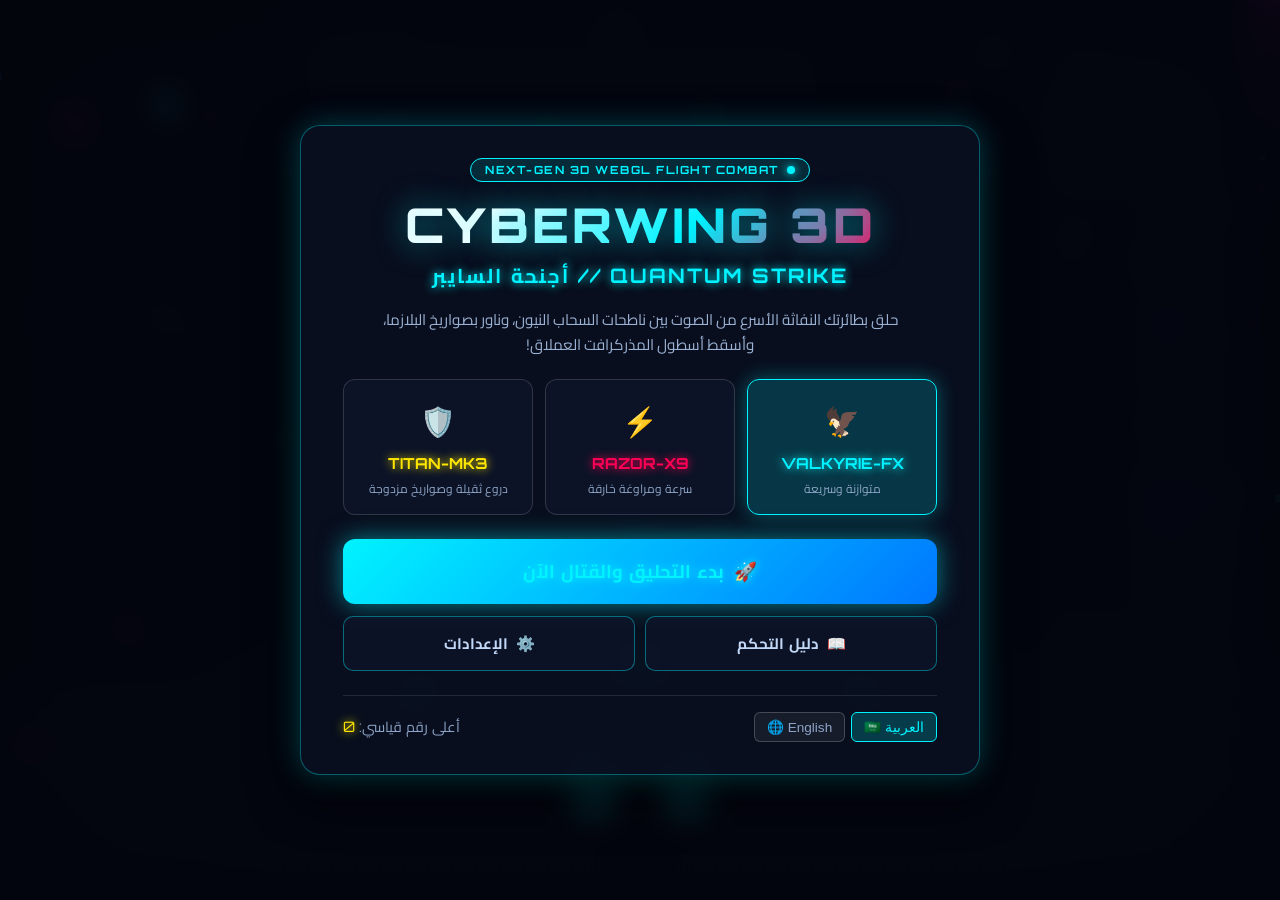
==== game2/index.html @ be1e7dda "Add Game 2: Cyberwing 3D Quantum Strike supersonic 3D flight game" ====
<!DOCTYPE html>
<html lang="ar" dir="rtl">
<head>
    <meta charset="UTF-8">
    <meta name="viewport" content="width=device-width, initial-scale=1.0, maximum-scale=1.0, user-scalable=no">
    <title>CYBERWING 3D: QUANTUM STRIKE | أجنحة السايبر 3D</title>
    <meta name="description" content="لعبة طيران وقتال ثلاثية الأبعاد 3D فائقة السرعة والإثارة بتقنية WebGL تعمل مباشرة في المتصفح.">
    <link rel="preconnect" href="https://fonts.googleapis.com">
    <link rel="preconnect" href="https://fonts.gstatic.com" crossorigin>
    <link href="https://fonts.googleapis.com/css2?family=Cairo:wght@400;600;700;900&family=Orbitron:wght@500;700;900&display=swap" rel="stylesheet">
    <link rel="stylesheet" href="style.css">
</head>
<body>
    <div id="game-container">
        <!-- 3D WebGL Canvas rendered by Three.js -->
        <canvas id="webglCanvas"></canvas>

        <!-- Speed Warp Lines Canvas Overlay -->
        <canvas id="speedLinesCanvas"></canvas>

        <!-- CRT & Sci-Fi Cockpit Scanlines Overlay -->
        <div class="cockpit-overlay"></div>
        <div class="vignette-overlay"></div>

        <!-- 3D In-Flight HUD Layer -->
        <div id="hud" class="hud-layer hidden">
            <!-- Top HUD Bar: Score, Multiplier, Speed, Boss Alert -->
            <div class="hud-top">
                <div class="hud-stat-box score-box">
                    <span class="label" data-i18n="score">النقاط</span>
                    <span id="hud-score" class="value glow-cyan">0</span>
                    <span id="hud-multiplier" class="combo-pill">x1.0</span>
                </div>

                <div class="hud-center-flight-status">
                    <div class="speed-gauge-wrap">
                        <span class="speed-label" data-i18n="speed_mach">السرعة (MACH)</span>
                        <span id="hud-speed-val" class="speed-num glow-yellow">1.2</span>
                        <div class="speed-meter-track">
                            <div id="hud-speed-bar" class="speed-meter-fill"></div>
                        </div>
                    </div>
                </div>

                <div class="hud-top-right-group">
                    <div class="hud-stat-box distance-box">
                        <span class="label" data-i18n="distance">المسافة</span>
                        <span id="hud-distance" class="value glow-magenta">0 KM</span>
                    </div>
                    <div class="hud-action-btns">
                        <button id="btn-camera-toggle" class="hud-btn" title="Toggle Camera View (V)" aria-label="Camera">🎥</button>
                        <button id="btn-fullscreen" class="hud-btn" title="Fullscreen" aria-label="Fullscreen">⛶</button>
                        <button id="btn-pause" class="hud-btn" title="Pause" aria-label="Pause">⏸️</button>
                    </div>
                </div>
            </div>

            <!-- Central 3D Flight Reticle & Pitch Ladder -->
            <div class="central-reticle-wrap">
                <div id="flight-crosshair" class="flight-crosshair">
                    <div class="crosshair-center-dot"></div>
                    <div class="crosshair-circle"></div>
                    <div class="crosshair-bracket left"></div>
                    <div class="crosshair-bracket right"></div>
                </div>
                <div id="lockon-indicator" class="lockon-box hidden">
                    <div class="lockon-ring"></div>
                    <span class="lockon-text">LOCK // تم القفل</span>
                </div>
            </div>

            <!-- Bottom Flight Gauges: Hull Integrity & Quantum Boost Energy -->
            <div class="hud-bottom-bar">
                <!-- Hull HP -->
                <div class="hud-gauge-group">
                    <div class="gauge-header">
                        <span class="gauge-title glow-red" data-i18n="hull_integrity">درع الهيكل</span>
                        <span id="hud-hp-val" class="gauge-val">100%</span>
                    </div>
                    <div class="gauge-track hp-track">
                        <div id="hud-hp-bar" class="gauge-fill hp-fill"></div>
                    </div>
                </div>

                <!-- Weapon Arsenal Status -->
                <div class="weapon-status-group">
                    <div class="weapon-indicator active" id="indicator-laser">
                        <span class="w-icon">⚡</span>
                        <span class="w-name" data-i18n="twin_lasers">مدافع الليزر [L-CLICK]</span>
                    </div>
                    <div class="weapon-indicator" id="indicator-missiles">
                        <span class="w-icon">🚀</span>
                        <span class="w-name" data-i18n="missiles_label">صواريخ البلازما [R-CLICK / K]</span>
                        <span id="hud-missile-count" class="missile-pills">●●●●</span>
                    </div>
                </div>

                <!-- Quantum Boost Meter -->
                <div class="hud-gauge-group">
                    <div class="gauge-header">
                        <span class="gauge-title glow-cyan" data-i18n="boost_drive">شاحن الكوانتم</span>
                        <span id="hud-boost-val" class="gauge-val">100%</span>
                    </div>
                    <div class="gauge-track boost-track">
                        <div id="hud-boost-bar" class="gauge-fill boost-fill"></div>
                    </div>
                    <div class="boost-hint" data-i18n="boost_hint">[SPACE / SHIFT] للسرعة القصوى</div>
                </div>
            </div>

            <!-- Boss Health Bar -->
            <div id="boss-hud-container" class="boss-hud-container hidden">
                <div class="boss-info">
                    <span class="boss-alert-tag">⚠️ DREADNOUGHT CLASS THREAT // خطر وشيك</span>
                    <h3 id="boss-title" class="boss-name glow-red">TITAN VALKYRIE MOTHERSHIP</h3>
                </div>
                <div class="boss-bar-track">
                    <div id="boss-bar-fill" class="boss-bar-fill"></div>
                </div>
            </div>
        </div>

        <!-- Touch Controls for Mobile / Tablets -->
        <div id="touch-controls" class="touch-controls hidden">
            <!-- Left Flight Stick -->
            <div id="touch-flight-stick" class="touch-joystick-base">
                <div id="touch-flight-thumb" class="touch-joystick-thumb"></div>
                <span class="stick-label" data-i18n="flight_stick">توجيه الطائرة</span>
            </div>

            <!-- Right Combat Buttons -->
            <div class="touch-combat-panel">
                <button id="touch-btn-boost" class="touch-circle-btn btn-boost">
                    <span class="btn-icon">🔥</span>
                    <span class="btn-lbl" data-i18n="btn_boost">توربو</span>
                </button>
                <button id="touch-btn-missile" class="touch-circle-btn btn-missile">
                    <span class="btn-icon">🚀</span>
                    <span class="btn-lbl" data-i18n="btn_missile">صاروخ</span>
                </button>
                <button id="touch-btn-fire" class="touch-circle-btn btn-fire">
                    <span class="btn-icon">⚡</span>
                    <span class="btn-lbl" data-i18n="btn_fire">إطلاق</span>
                </button>
            </div>
        </div>

        <!-- SCREENS / MODALS -->

        <!-- 1. Start Screen -->
        <div id="menu-start" class="screen-overlay active">
            <div class="menu-glass-panel">
                <div class="cyber-badge">
                    <span class="pulse-ring"></span>
                    <span>NEXT-GEN 3D WEBGL FLIGHT COMBAT</span>
                </div>
                <h1 class="game-logo" data-text="CYBERWING 3D">CYBERWING 3D</h1>
                <h2 class="sub-title glow-cyan">QUANTUM STRIKE // أجنحة السايبر</h2>
                <p class="tagline" data-i18n="menu_tagline">حلق بطائرتك النفاثة الأسرع من الصوت بين ناطحات السحاب النيون، وناور بصواريخ البلازما، وأسقط أسطول المذركرافت العملاق!</p>

                <!-- Jet Selection Tabs -->
                <div class="jet-selection-row">
                    <div class="jet-card active" data-jet="valkyrie">
                        <div class="jet-avatar">🦅</div>
                        <h4 class="glow-cyan">VALKYRIE-FX</h4>
                        <span class="jet-role" data-i18n="role_balanced">متوازنة وسريعة</span>
                    </div>
                    <div class="jet-card" data-jet="intercept">
                        <div class="jet-avatar">⚡</div>
                        <h4 class="glow-magenta">RAZOR-X9</h4>
                        <span class="jet-role" data-i18n="role_speed">سرعة ومراوغة خارقة</span>
                    </div>
                    <div class="jet-card" data-jet="bomber">
                        <div class="jet-avatar">🛡️</div>
                        <h4 class="glow-yellow">TITAN-MK3</h4>
                        <span class="jet-role" data-i18n="role_armor">دروع ثقيلة وصواريخ مزدوجة</span>
                    </div>
                </div>

                <!-- Launch Button -->
                <div class="menu-actions-stack">
                    <button id="btn-start-game" class="btn-cyber-primary glow-cyan">
                        <span class="btn-icon">🚀</span>
                        <span class="btn-text" data-i18n="launch_sortie">بدء التحليق والقتال الآن</span>
                    </button>
                    <div class="menu-sub-row">
                        <button id="btn-open-howtoplay" class="btn-cyber-secondary">
                            <span>📖</span> <span data-i18n="controls_manual">دليل التحكم</span>
                        </button>
                        <button id="btn-open-settings" class="btn-cyber-secondary">
                            <span>⚙️</span> <span data-i18n="settings">الإعدادات</span>
                        </button>
                    </div>
                </div>

                <!-- Language Switcher & High Score -->
                <div class="menu-footer">
                    <div class="lang-switch-box">
                        <button id="btn-lang-ar" class="lang-toggle active">العربية 🇸🇦</button>
                        <button id="btn-lang-en" class="lang-toggle">English 🌐</button>
                    </div>
                    <div class="best-score-tag">
                        <span data-i18n="high_score">أعلى رقم قياسي:</span>
                        <span id="menu-high-score" class="glow-yellow">0</span>
                    </div>
                </div>
            </div>
        </div>

        <!-- 2. Pause Screen -->
        <div id="modal-pause" class="screen-overlay hidden">
            <div class="menu-glass-panel small-panel">
                <h2 class="glow-cyan" data-i18n="mission_paused">المهمة متوقفة مؤقتاً</h2>
                <div class="pause-stats">
                    <div><span data-i18n="score">النقاط:</span> <span id="pause-score" class="glow-yellow">0</span></div>
                    <div><span data-i18n="distance">المسافة المقطوعة:</span> <span id="pause-dist" class="glow-magenta">0 KM</span></div>
                </div>
                <div class="menu-actions-stack">
                    <button id="btn-resume-game" class="btn-cyber-primary glow-cyan">
                        <span data-i18n="resume">متابعة الطيران</span>
                    </button>
                    <button id="btn-pause-quit" class="btn-cyber-secondary">
                        <span data-i18n="quit_to_menu">العودة للقاعدة</span>
                    </button>
                </div>
            </div>
        </div>

        <!-- 3. Game Over / Mission Complete Screen -->
        <div id="modal-gameover" class="screen-overlay hidden">
            <div class="menu-glass-panel gameover-panel">
                <div id="gameover-status-badge" class="danger-pill">MISSION REPORT // تقرير المهمة</div>
                <h2 id="gameover-title" class="glow-red" data-i18n="jet_destroyed">تحطمت المقاتلة النفاثة</h2>
                <p id="gameover-sub" class="gameover-desc">نفذت مناورات جوية بطولية في سماء المدينة السيبرانية</p>

                <div class="run-stats-grid">
                    <div class="stat-card">
                        <span class="icon">🏆</span>
                        <span id="go-score" class="val glow-cyan">0</span>
                        <span class="lbl" data-i18n="final_score">النتيجة النهائية</span>
                    </div>
                    <div class="stat-card">
                        <span class="icon">✈️</span>
                        <span id="go-distance" class="val glow-magenta">0 KM</span>
                        <span class="lbl" data-i18n="distance_flown">المسافة المحققة</span>
                    </div>
                    <div class="stat-card">
                        <span class="icon">💥</span>
                        <span id="go-kills" class="val glow-yellow">0</span>
                        <span class="lbl" data-i18n="targets_destroyed">الأهداف المدمرة</span>
                    </div>
                    <div class="stat-card">
                        <span class="icon">⚡</span>
                        <span id="go-rings" class="val glow-cyan">0</span>
                        <span class="lbl" data-i18n="rings_collected">بوابات السرعة</span>
                    </div>
                </div>

                <div class="menu-actions-stack">
                    <button id="btn-restart-game" class="btn-cyber-primary glow-cyan">
                        <span>🔄</span> <span data-i18n="retry_flight">إعادة التحليق فوراً</span>
                    </button>
                    <button id="btn-gameover-menu" class="btn-cyber-secondary">
                        <span data-i18n="back_to_hangar">المرآب الرئيسي</span>
                    </button>
                </div>
            </div>
        </div>

        <!-- 4. How to Play Modal -->
        <div id="modal-howtoplay" class="screen-overlay hidden">
            <div class="menu-glass-panel guide-panel">
                <h2 class="glow-cyan" data-i18n="flight_manual">دليل المناورات الجوية 3D</h2>
                <div class="guide-grid">
                    <div class="guide-card">
                        <div class="g-icon">🕹️</div>
                        <h4 data-i18n="maneuvering">المناورة والتوجيه</h4>
                        <p data-i18n="maneuver_desc">استخدم <b>WASD</b> أو حركة الماوس للتحليق والميلان الجانبي.<br>اضغط مرتين على <b>A</b> أو <b>D</b> لتنفيذ دوران برميلي <b>(Barrel Roll)</b> يراوغ طلقات العدو!</p>
                    </div>
                    <div class="guide-card">
                        <div class="g-icon">🔥</div>
                        <h4 data-i18n="afterburner_title">التوربو النفاث الكوانتم</h4>
                        <p data-i18n="afterburner_desc">استمر بالضغط على <b>مسطرة المسافات (Space)</b> أو <b>Shift</b> للوصول لسرعة ماخ الخارقة مع تأثير تمدد خطوط السرعة.<br>اعبر من خلال <b>حلقات النيون الطافية</b> لإعادة ملء الشاحن.</p>
                    </div>
                    <div class="guide-card">
                        <div class="g-icon">🎯</div>
                        <h4 data-i18n="combat_systems">أنظمة القتال والرماية</h4>
                        <p data-i18n="combat_desc"><b>زر الماوس الأيسر</b>: إطلاق مدافع الليزر التوأم.<br><b>زر الماوس الأيمن أو مفتاح K</b>: إطلاق صواريخ البلازما الموجهة نحو الأهداف المقفلة.<br><b>مفتاح V</b>: تبديل زاوية الكاميرا (Chase / Cockpit).</p>
                    </div>
                </div>
                <button id="btn-close-howtoplay" class="btn-cyber-primary glow-cyan">
                    <span data-i18n="ready_to_fly">مستعد للإقلاع!</span>
                </button>
            </div>
        </div>

        <!-- 5. Settings Modal -->
        <div id="modal-settings" class="screen-overlay hidden">
            <div class="menu-glass-panel small-panel">
                <h2 class="glow-cyan" data-i18n="settings">الإعدادات</h2>
                <div class="settings-items">
                    <div class="setting-row">
                        <span data-i18n="music_vol">مستوى الموسيقى:</span>
                        <input type="range" id="slider-music" min="0" max="100" value="70">
                    </div>
                    <div class="setting-row">
                        <span data-i18n="sfx_vol">المؤثرات الصوتية:</span>
                        <input type="range" id="slider-sfx" min="0" max="100" value="80">
                    </div>
                    <div class="setting-row">
                        <span data-i18n="invert_y">عكس محور الارتفاع (Invert Y):</span>
                        <label class="switch">
                            <input type="checkbox" id="check-invert-y">
                            <span class="slider round"></span>
                        </label>
                    </div>
                    <div class="setting-row">
                        <span data-i18n="graphics_glow">توهج البلورات والنيون:</span>
                        <label class="switch">
                            <input type="checkbox" id="check-bloom" checked>
                            <span class="slider round"></span>
                        </label>
                    </div>
                </div>
                <button id="btn-close-settings" class="btn-cyber-primary glow-cyan">
                    <span data-i18n="save_close">حفظ وإغلاق</span>
                </button>
            </div>
        </div>
    </div>

    <!-- Load Local Three.js 3D Library -->
    <script src="three.min.js"></script>

    <!-- Game Modules -->
    <script src="audio.js"></script>
    <script src="world.js"></script>
    <script src="weapons.js"></script>
    <script src="entities.js"></script>
    <script src="game.js"></script>
</body>
</html>
---- game2/style.css ----
/* =========================================================
   CYBERWING 3D: QUANTUM STRIKE - STYLING
   State-of-the-art 3D Aerospace Cockpit HUD & Glassmorphism
   ========================================================= */

:root {
    --bg-dark: #04060f;
    --neon-cyan: #00f3ff;
    --neon-magenta: #ff0055;
    --neon-yellow: #ffe600;
    --neon-purple: #9d00ff;
    --neon-red: #ff2244;
    --neon-green: #00ff66;

    --hud-glass: rgba(8, 14, 28, 0.72);
    --hud-border: rgba(0, 243, 255, 0.35);
    
    --font-heading: 'Orbitron', 'Cairo', sans-serif;
    --font-body: 'Cairo', 'Orbitron', sans-serif;
}

* {
    margin: 0;
    padding: 0;
    box-sizing: border-box;
    user-select: none;
    -webkit-user-select: none;
    touch-action: none;
}

body, html {
    width: 100%;
    height: 100%;
    overflow: hidden;
    background-color: var(--bg-dark);
    font-family: var(--font-body);
    color: #ffffff;
}

#game-container {
    position: relative;
    width: 100vw;
    height: 100vh;
    overflow: hidden;
}

/* WebGL 3D Canvas */
#webglCanvas {
    position: absolute;
    top: 0;
    left: 0;
    width: 100%;
    height: 100%;
    display: block;
}

/* Speed Warp Lines Overlay */
#speedLinesCanvas {
    position: absolute;
    top: 0;
    left: 0;
    width: 100%;
    height: 100%;
    pointer-events: none;
    z-index: 5;
    opacity: 0.85;
}

/* Cockpit Scanlines & Vignette */
.cockpit-overlay {
    position: absolute;
    top: 0;
    left: 0;
    width: 100%;
    height: 100%;
    pointer-events: none;
    background: linear-gradient(rgba(18, 16, 16, 0) 50%, rgba(0, 0, 0, 0.25) 50%), linear-gradient(90deg, rgba(255, 0, 0, 0.03), rgba(0, 255, 0, 0.01), rgba(0, 0, 255, 0.03));
    background-size: 100% 4px, 6px 100%;
    z-index: 6;
    opacity: 0.6;
}

.vignette-overlay {
    position: absolute;
    top: 0;
    left: 0;
    width: 100%;
    height: 100%;
    pointer-events: none;
    box-shadow: inset 0 0 140px rgba(0, 0, 0, 0.8);
    z-index: 7;
}

/* =========================================================
   3D Flight HUD Layer
   ========================================================= */
.hud-layer {
    position: absolute;
    top: 0;
    left: 0;
    width: 100%;
    height: 100%;
    pointer-events: none;
    z-index: 10;
    display: flex;
    flex-direction: column;
    justify-content: space-between;
    padding: 18px 26px;
}

.hud-top {
    display: flex;
    align-items: center;
    justify-content: space-between;
    width: 100%;
    gap: 16px;
}

.hud-stat-box {
    background: var(--hud-glass);
    border: 1px solid var(--hud-border);
    border-radius: 10px;
    padding: 8px 16px;
    backdrop-filter: blur(12px);
    display: flex;
    flex-direction: column;
    align-items: center;
    min-width: 100px;
    box-shadow: 0 4px 20px rgba(0, 0, 0, 0.6);
    position: relative;
}

.hud-stat-box .label {
    font-size: 0.7rem;
    font-family: var(--font-heading);
    color: #8da4c8;
    letter-spacing: 1px;
}

.hud-stat-box .value {
    font-size: 1.35rem;
    font-weight: 700;
    font-family: var(--font-heading);
}

.combo-pill {
    position: absolute;
    bottom: -10px;
    background: var(--neon-magenta);
    color: #fff;
    font-size: 0.65rem;
    font-family: var(--font-heading);
    font-weight: 700;
    padding: 2px 8px;
    border-radius: 10px;
    box-shadow: 0 0 8px var(--neon-magenta);
}

/* Speed Gauge */
.hud-center-flight-status {
    background: var(--hud-glass);
    border: 1px solid var(--hud-border);
    padding: 6px 20px;
    border-radius: 20px;
    backdrop-filter: blur(12px);
    box-shadow: 0 0 20px rgba(0, 243, 255, 0.2);
}

.speed-gauge-wrap {
    display: flex;
    align-items: center;
    gap: 12px;
}

.speed-label {
    font-size: 0.75rem;
    font-family: var(--font-heading);
    color: #a0c2e8;
}

.speed-num {
    font-size: 1.4rem;
    font-family: var(--font-heading);
    font-weight: 900;
    min-width: 50px;
}

.speed-meter-track {
    width: 140px;
    height: 8px;
    background: rgba(255, 255, 255, 0.1);
    border-radius: 4px;
    overflow: hidden;
}

.speed-meter-fill {
    width: 40%;
    height: 100%;
    background: linear-gradient(90deg, var(--neon-cyan), var(--neon-yellow), var(--neon-magenta));
    box-shadow: 0 0 10px var(--neon-yellow);
    transition: width 0.1s linear;
}

/* Top Right Actions */
.hud-top-right-group {
    display: flex;
    align-items: center;
    gap: 12px;
}

.hud-action-btns {
    display: flex;
    gap: 8px;
}

.hud-btn {
    pointer-events: auto;
    background: rgba(12, 18, 36, 0.85);
    border: 1px solid var(--neon-cyan);
    color: var(--neon-cyan);
    width: 42px;
    height: 42px;
    border-radius: 8px;
    cursor: pointer;
    font-size: 1.1rem;
    display: flex;
    align-items: center;
    justify-content: center;
    box-shadow: 0 0 12px rgba(0, 243, 255, 0.25);
    transition: all 0.2s;
}

.hud-btn:hover {
    background: var(--neon-cyan);
    color: #000;
    box-shadow: 0 0 20px var(--neon-cyan);
    transform: scale(1.05);
}

/* Central Flight Reticle */
.central-reticle-wrap {
    position: absolute;
    top: 50%;
    left: 50%;
    transform: translate(-50%, -50%);
    pointer-events: none;
    display: flex;
    flex-direction: column;
    align-items: center;
    justify-content: center;
}

.flight-crosshair {
    position: relative;
    width: 60px;
    height: 60px;
    display: flex;
    align-items: center;
    justify-content: center;
    transition: transform 0.08s ease-out;
}

.crosshair-center-dot {
    width: 4px;
    height: 4px;
    background: var(--neon-cyan);
    border-radius: 50%;
    box-shadow: 0 0 8px var(--neon-cyan);
}

.crosshair-circle {
    position: absolute;
    width: 32px;
    height: 32px;
    border: 1px solid rgba(0, 243, 255, 0.4);
    border-radius: 50%;
}

.crosshair-bracket {
    position: absolute;
    width: 8px;
    height: 18px;
    border: 2px solid var(--neon-cyan);
}

.crosshair-bracket.left {
    left: 0;
    border-right: none;
}

.crosshair-bracket.right {
    right: 0;
    border-left: none;
}

/* Target Lock-On Indicator */
.lockon-box {
    position: absolute;
    top: 75px;
    display: flex;
    flex-direction: column;
    align-items: center;
    gap: 4px;
    animation: lockPulse 0.4s infinite alternate;
}

@keyframes lockPulse {
    0% { transform: scale(1); filter: drop-shadow(0 0 5px var(--neon-red)); }
    100% { transform: scale(1.1); filter: drop-shadow(0 0 15px var(--neon-red)); }
}

.lockon-ring {
    width: 46px;
    height: 46px;
    border: 2px dashed var(--neon-red);
    border-radius: 50%;
    animation: spinSlow 3s linear infinite;
}

@keyframes spinSlow {
    100% { transform: rotate(360deg); }
}

.lockon-text {
    font-size: 0.7rem;
    font-family: var(--font-heading);
    font-weight: 700;
    color: var(--neon-red);
    letter-spacing: 1.5px;
}

/* Bottom Flight Status Bars */
.hud-bottom-bar {
    display: flex;
    align-items: flex-end;
    justify-content: space-between;
    width: 100%;
    gap: 20px;
}

.hud-gauge-group {
    background: var(--hud-glass);
    border: 1px solid var(--hud-border);
    padding: 10px 18px;
    border-radius: 12px;
    backdrop-filter: blur(12px);
    display: flex;
    flex-direction: column;
    gap: 4px;
    min-width: 220px;
}

.gauge-header {
    display: flex;
    justify-content: space-between;
    font-family: var(--font-heading);
    font-size: 0.8rem;
    font-weight: 700;
}

.gauge-track {
    width: 100%;
    height: 12px;
    background: rgba(255, 255, 255, 0.08);
    border-radius: 6px;
    overflow: hidden;
}

.hp-fill {
    width: 100%;
    height: 100%;
    background: linear-gradient(90deg, #ff0055, #ff3300);
    box-shadow: 0 0 10px #ff0055;
    transition: width 0.15s ease;
}

.boost-fill {
    width: 100%;
    height: 100%;
    background: linear-gradient(90deg, #0088ff, var(--neon-cyan));
    box-shadow: 0 0 10px var(--neon-cyan);
    transition: width 0.1s linear;
}

.boost-hint {
    font-size: 0.65rem;
    color: #8da4c8;
    text-align: right;
    font-family: var(--font-heading);
}

html[dir="ltr"] .boost-hint {
    text-align: left;
}

/* Weapons Indicator Center Bottom */
.weapon-status-group {
    background: var(--hud-glass);
    border: 1px solid var(--hud-border);
    padding: 8px 16px;
    border-radius: 12px;
    display: flex;
    gap: 16px;
    backdrop-filter: blur(12px);
}

.weapon-indicator {
    display: flex;
    align-items: center;
    gap: 8px;
    font-size: 0.8rem;
    font-family: var(--font-heading);
    color: #8da4c8;
    padding: 4px 8px;
    border-radius: 6px;
    border: 1px solid transparent;
}

.weapon-indicator.active {
    color: #fff;
    border-color: var(--neon-cyan);
    background: rgba(0, 243, 255, 0.15);
    box-shadow: 0 0 10px rgba(0, 243, 255, 0.25);
}

.missile-pills {
    color: var(--neon-yellow);
    letter-spacing: 2px;
}

/* Boss Health Bar */
.boss-hud-container {
    position: absolute;
    top: 80px;
    left: 50%;
    transform: translateX(-50%);
    width: 90%;
    max-width: 620px;
    background: rgba(20, 6, 16, 0.85);
    border: 1px solid var(--neon-red);
    padding: 10px 18px;
    border-radius: 14px;
    box-shadow: 0 0 30px rgba(255, 34, 68, 0.4);
    display: flex;
    flex-direction: column;
    gap: 6px;
}

.boss-alert-tag {
    font-size: 0.65rem;
    font-family: var(--font-heading);
    color: var(--neon-red);
    font-weight: 700;
    letter-spacing: 2px;
}

.boss-name {
    font-size: 1.1rem;
    font-family: var(--font-heading);
    font-weight: 900;
}

.boss-bar-track {
    width: 100%;
    height: 14px;
    background: rgba(0, 0, 0, 0.6);
    border-radius: 6px;
    overflow: hidden;
}

.boss-bar-fill {
    width: 100%;
    height: 100%;
    background: linear-gradient(90deg, #ff0055, #ff2200, #ff8800);
    box-shadow: 0 0 12px #ff0055;
    transition: width 0.2s ease-out;
}

/* =========================================================
   Screen Modals & Menus
   ========================================================= */
.screen-overlay {
    position: absolute;
    top: 0;
    left: 0;
    width: 100%;
    height: 100%;
    z-index: 50;
    display: flex;
    align-items: center;
    justify-content: center;
    background: rgba(4, 6, 16, 0.85);
    backdrop-filter: blur(14px);
    opacity: 0;
    pointer-events: none;
    transition: opacity 0.3s ease;
}

.screen-overlay.active {
    opacity: 1;
    pointer-events: auto;
}

.hidden {
    display: none !important;
}

.menu-glass-panel {
    background: rgba(10, 16, 32, 0.88);
    border: 1px solid rgba(0, 243, 255, 0.35);
    border-radius: 20px;
    padding: 32px 42px;
    box-shadow: 0 0 30px rgba(0, 243, 255, 0.25), 0 20px 50px rgba(0, 0, 0, 0.8);
    max-width: 680px;
    width: 90%;
    display: flex;
    flex-direction: column;
    align-items: center;
    text-align: center;
    max-height: 90vh;
    overflow-y: auto;
}

.small-panel {
    max-width: 440px;
}

.cyber-badge {
    display: flex;
    align-items: center;
    gap: 8px;
    background: rgba(0, 243, 255, 0.12);
    border: 1px solid var(--neon-cyan);
    padding: 4px 14px;
    border-radius: 20px;
    font-size: 0.7rem;
    font-family: var(--font-heading);
    letter-spacing: 1.5px;
    color: var(--neon-cyan);
    font-weight: 700;
    margin-bottom: 12px;
}

.pulse-ring {
    width: 8px;
    height: 8px;
    background: var(--neon-cyan);
    border-radius: 50%;
    box-shadow: 0 0 8px var(--neon-cyan);
}

.game-logo {
    font-family: var(--font-heading);
    font-size: 3rem;
    font-weight: 900;
    letter-spacing: 3px;
    background: linear-gradient(135deg, #ffffff 20%, var(--neon-cyan) 60%, var(--neon-magenta) 100%);
    -webkit-background-clip: text;
    -webkit-text-fill-color: transparent;
    text-shadow: 0 0 30px rgba(0, 243, 255, 0.5);
    margin-bottom: 2px;
}

.sub-title {
    font-family: var(--font-heading);
    font-size: 1.25rem;
    letter-spacing: 2px;
    margin-bottom: 14px;
}

.tagline {
    color: #9cb2d4;
    font-size: 0.95rem;
    line-height: 1.6;
    margin-bottom: 22px;
    max-width: 520px;
}

/* Jet Selection Row */
.jet-selection-row {
    display: flex;
    gap: 12px;
    width: 100%;
    margin-bottom: 24px;
}

.jet-card {
    flex: 1;
    background: rgba(15, 22, 45, 0.7);
    border: 1px solid rgba(255, 255, 255, 0.15);
    border-radius: 12px;
    padding: 14px 10px;
    display: flex;
    flex-direction: column;
    align-items: center;
    cursor: pointer;
    transition: all 0.25s ease;
}

.jet-card:hover {
    border-color: var(--neon-cyan);
    background: rgba(0, 243, 255, 0.1);
    transform: translateY(-4px);
}

.jet-card.active {
    border-color: var(--neon-cyan);
    background: rgba(0, 243, 255, 0.18);
    box-shadow: 0 0 20px rgba(0, 243, 255, 0.35);
}

.jet-avatar {
    font-size: 1.8rem;
    margin-bottom: 6px;
}

.jet-card h4 {
    font-family: var(--font-heading);
    font-size: 0.95rem;
    margin-bottom: 4px;
}

.jet-role {
    font-size: 0.75rem;
    color: #8da4c4;
}

/* Cyber Buttons */
.menu-actions-stack {
    display: flex;
    flex-direction: column;
    gap: 12px;
    width: 100%;
}

.menu-sub-row {
    display: flex;
    gap: 10px;
    width: 100%;
}

.btn-cyber-primary {
    padding: 15px 28px;
    border-radius: 12px;
    border: none;
    font-family: var(--font-heading);
    font-size: 1.15rem;
    font-weight: 700;
    cursor: pointer;
    background: linear-gradient(135deg, var(--neon-cyan), #0077ff);
    color: #040818;
    display: flex;
    align-items: center;
    justify-content: center;
    gap: 10px;
    box-shadow: 0 0 25px rgba(0, 243, 255, 0.5);
    transition: all 0.25s;
}

.btn-cyber-primary:hover {
    box-shadow: 0 0 40px rgba(0, 243, 255, 0.8);
    transform: translateY(-2px);
}

.btn-cyber-secondary {
    flex: 1;
    padding: 12px 18px;
    border-radius: 10px;
    background: rgba(14, 20, 42, 0.8);
    border: 1px solid rgba(0, 243, 255, 0.4);
    color: #c2d8f6;
    font-family: var(--font-heading);
    font-size: 0.95rem;
    font-weight: 700;
    cursor: pointer;
    display: flex;
    align-items: center;
    justify-content: center;
    gap: 8px;
    transition: all 0.2s;
}

.btn-cyber-secondary:hover {
    background: rgba(0, 243, 255, 0.2);
    color: #fff;
    border-color: var(--neon-cyan);
}

.menu-footer {
    display: flex;
    justify-content: space-between;
    align-items: center;
    width: 100%;
    margin-top: 24px;
    padding-top: 16px;
    border-top: 1px solid rgba(255, 255, 255, 0.1);
}

.lang-switch-box {
    display: flex;
    gap: 6px;
}

.lang-toggle {
    background: rgba(255, 255, 255, 0.06);
    border: 1px solid rgba(255, 255, 255, 0.2);
    color: #8da4c8;
    padding: 6px 12px;
    border-radius: 6px;
    cursor: pointer;
    font-size: 0.85rem;
    transition: all 0.2s;
}

.lang-toggle.active, .lang-toggle:hover {
    background: rgba(0, 243, 255, 0.2);
    border-color: var(--neon-cyan);
    color: var(--neon-cyan);
}

.best-score-tag {
    font-family: var(--font-heading);
    font-size: 0.9rem;
    color: #8da4c8;
}

/* =========================================================
   Mobile Touch Controls
   ========================================================= */
.touch-controls {
    position: absolute;
    top: 0;
    left: 0;
    width: 100%;
    height: 100%;
    pointer-events: none;
    z-index: 30;
    direction: ltr !important;
}

.touch-joystick-base {
    position: absolute;
    bottom: 35px;
    left: 35px;
    width: 120px;
    height: 120px;
    background: rgba(10, 16, 32, 0.45);
    border: 2px solid rgba(0, 243, 255, 0.45);
    border-radius: 50%;
    pointer-events: auto;
    display: flex;
    align-items: center;
    justify-content: center;
    backdrop-filter: blur(8px);
}

.touch-joystick-thumb {
    width: 48px;
    height: 48px;
    background: var(--neon-cyan);
    border-radius: 50%;
    box-shadow: 0 0 16px var(--neon-cyan);
    transition: transform 0.04s linear;
}

.stick-label {
    position: absolute;
    bottom: -22px;
    font-size: 0.7rem;
    font-family: var(--font-heading);
    color: #8da4c4;
    letter-spacing: 1px;
}

.touch-combat-panel {
    position: absolute;
    bottom: 35px;
    right: 35px;
    display: flex;
    gap: 14px;
    pointer-events: auto;
}

.touch-circle-btn {
    width: 60px;
    height: 60px;
    border-radius: 50%;
    background: rgba(12, 18, 38, 0.85);
    border: 2px solid var(--neon-cyan);
    color: #fff;
    display: flex;
    flex-direction: column;
    align-items: center;
    justify-content: center;
    box-shadow: 0 0 15px rgba(0, 243, 255, 0.3);
    cursor: pointer;
}

.touch-circle-btn.btn-boost {
    border-color: var(--neon-yellow);
    box-shadow: 0 0 15px rgba(255, 230, 0, 0.35);
}

.touch-circle-btn.btn-missile {
    border-color: var(--neon-magenta);
    box-shadow: 0 0 15px rgba(255, 0, 85, 0.35);
}

.touch-circle-btn .btn-icon {
    font-size: 1.2rem;
}

.touch-circle-btn .btn-lbl {
    font-size: 0.6rem;
    font-family: var(--font-heading);
}

/* =========================================================
   Game Over & Guide Stats
   ========================================================= */
.gameover-panel {
    max-width: 580px;
}

.danger-pill {
    background: rgba(255, 34, 68, 0.2);
    border: 1px solid var(--neon-red);
    color: var(--neon-red);
    padding: 4px 14px;
    border-radius: 20px;
    font-family: var(--font-heading);
    font-size: 0.75rem;
    letter-spacing: 1.5px;
    font-weight: 700;
    margin-bottom: 8px;
}

.gameover-desc {
    color: #8da4c8;
    font-size: 0.95rem;
    margin-bottom: 22px;
}

.run-stats-grid {
    display: grid;
    grid-template-columns: 1fr 1fr;
    gap: 12px;
    width: 100%;
    margin-bottom: 24px;
}

.stat-card {
    background: rgba(14, 20, 42, 0.7);
    border: 1px solid rgba(255, 255, 255, 0.1);
    border-radius: 12px;
    padding: 14px;
    display: flex;
    flex-direction: column;
    align-items: center;
}

.stat-card .icon {
    font-size: 1.3rem;
    margin-bottom: 4px;
}

.stat-card .val {
    font-family: var(--font-heading);
    font-size: 1.3rem;
    font-weight: 700;
}

.stat-card .lbl {
    font-size: 0.75rem;
    color: #8da4c8;
}

/* Guide Cards */
.guide-grid {
    display: grid;
    grid-template-columns: repeat(auto-fit, minmax(180px, 1fr));
    gap: 12px;
    margin: 18px 0;
    text-align: right;
}

html[dir="ltr"] .guide-grid {
    text-align: left;
}

.guide-card {
    background: rgba(15, 22, 45, 0.75);
    border: 1px solid rgba(0, 243, 255, 0.2);
    border-radius: 12px;
    padding: 14px;
}

.guide-card .g-icon {
    font-size: 1.8rem;
    margin-bottom: 6px;
}

.guide-card h4 {
    font-family: var(--font-heading);
    color: var(--neon-cyan);
    margin-bottom: 6px;
    font-size: 0.95rem;
}

.guide-card p {
    font-size: 0.8rem;
    color: #9cb2d4;
    line-height: 1.5;
}

/* Settings List */
.settings-items {
    display: flex;
    flex-direction: column;
    gap: 16px;
    width: 100%;
    margin: 20px 0;
}

.setting-row {
    display: flex;
    justify-content: space-between;
    align-items: center;
    font-size: 0.95rem;
    color: #c2d8f6;
}

.switch {
    position: relative;
    display: inline-block;
    width: 48px;
    height: 24px;
}
.switch input { opacity: 0; width: 0; height: 0; }
.slider {
    position: absolute;
    cursor: pointer;
    top: 0; left: 0; right: 0; bottom: 0;
    background-color: rgba(255, 255, 255, 0.2);
    transition: .3s;
    border-radius: 24px;
}
.slider:before {
    position: absolute;
    content: "";
    height: 18px;
    width: 18px;
    left: 3px;
    bottom: 3px;
    background-color: white;
    transition: .3s;
    border-radius: 50%;
}
input:checked + .slider { background-color: var(--neon-cyan); }
input:checked + .slider:before { transform: translateX(24px); }

/* Glow Helpers */
.glow-cyan { color: var(--neon-cyan); text-shadow: 0 0 10px var(--neon-cyan); }
.glow-magenta { color: var(--neon-magenta); text-shadow: 0 0 10px var(--neon-magenta); }
.glow-yellow { color: var(--neon-yellow); text-shadow: 0 0 10px var(--neon-yellow); }
.glow-red { color: var(--neon-red); text-shadow: 0 0 10px var(--neon-red); }

@media (max-width: 768px) {
    .game-logo { font-size: 2.2rem; }
    .jet-selection-row { flex-direction: column; }
    .hud-center-flight-status { display: none; }
    .hud-bottom-bar { flex-direction: column; align-items: stretch; }
    .weapon-status-group { order: -1; }
}
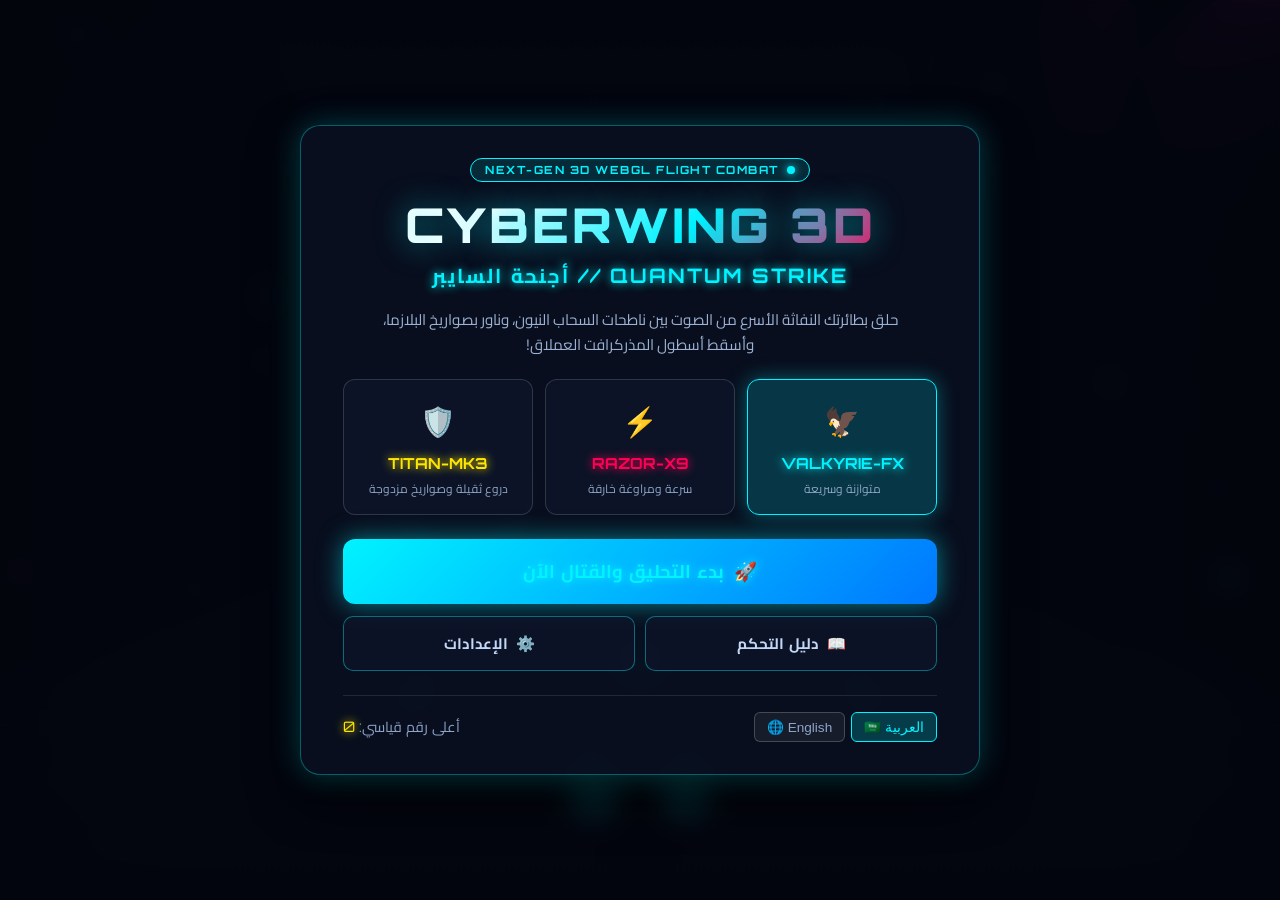
==== commit f3f00384: "Enhance Game 2: Add Energy Shield, invulnerability frames, bounce-back collision, ring repair, and d" ====
--- a/game2/index.html
+++ b/game2/index.html
@@ -67,14 +67,25 @@
                     <div class="lockon-ring"></div>
                     <span class="lockon-text">LOCK // تم القفل</span>
                 </div>
-            </div>
-
-            <!-- Bottom Flight Gauges: Hull Integrity & Quantum Boost Energy -->
+                <div id="impact-warning-banner" class="impact-warning-banner hidden">
+                    <span class="warning-icon">⚠️</span>
+                    <span id="impact-warning-text">اصطدام وشيك!</span>
+                </div>
+            </div>
+
+            <!-- Bottom Flight Gauges: Shield, Hull, Boost -->
             <div class="hud-bottom-bar">
-                <!-- Hull HP -->
-                <div class="hud-gauge-group">
+                <!-- Dual Defensive Gauges: Energy Shield & Hull Integrity -->
+                <div class="hud-gauge-group defense-group">
                     <div class="gauge-header">
-                        <span class="gauge-title glow-red" data-i18n="hull_integrity">درع الهيكل</span>
+                        <span class="gauge-title glow-cyan" data-i18n="shield_energy">درع الطاقة</span>
+                        <span id="hud-shield-val" class="gauge-val glow-cyan">100%</span>
+                    </div>
+                    <div class="gauge-track shield-track">
+                        <div id="hud-shield-bar" class="gauge-fill shield-fill"></div>
+                    </div>
+                    <div class="gauge-header" style="margin-top: 6px;">
+                        <span class="gauge-title glow-red" data-i18n="hull_integrity">هيكل المقاتلة</span>
                         <span id="hud-hp-val" class="gauge-val">100%</span>
                     </div>
                     <div class="gauge-track hp-track">
@@ -231,6 +242,7 @@
             <div class="menu-glass-panel gameover-panel">
                 <div id="gameover-status-badge" class="danger-pill">MISSION REPORT // تقرير المهمة</div>
                 <h2 id="gameover-title" class="glow-red" data-i18n="jet_destroyed">تحطمت المقاتلة النفاثة</h2>
+                <div id="gameover-cause" class="cause-of-death-box">سبب التحطم: اصطدام بناطحة سحاب نيون</div>
                 <p id="gameover-sub" class="gameover-desc">نفذت مناورات جوية بطولية في سماء المدينة السيبرانية</p>
 
                 <div class="run-stats-grid">
--- a/game2/style.css
+++ b/game2/style.css
@@ -329,6 +329,30 @@
     letter-spacing: 1.5px;
 }
 
+/* Impact Warning Alert Banner */
+.impact-warning-banner {
+    position: absolute;
+    top: 110px;
+    background: rgba(255, 34, 68, 0.25);
+    border: 2px solid var(--neon-red);
+    padding: 6px 18px;
+    border-radius: 20px;
+    display: flex;
+    align-items: center;
+    gap: 8px;
+    font-family: var(--font-heading);
+    font-size: 0.85rem;
+    font-weight: 700;
+    color: #fff;
+    box-shadow: 0 0 20px rgba(255, 34, 68, 0.6);
+    animation: impactAlert 0.25s infinite alternate;
+}
+
+@keyframes impactAlert {
+    0% { transform: scale(1); filter: brightness(1); }
+    100% { transform: scale(1.08); filter: brightness(1.4); }
+}
+
 /* Bottom Flight Status Bars */
 .hud-bottom-bar {
     display: flex;
@@ -350,6 +374,10 @@
     min-width: 220px;
 }
 
+.defense-group {
+    min-width: 250px;
+}
+
 .gauge-header {
     display: flex;
     justify-content: space-between;
@@ -360,10 +388,18 @@
 
 .gauge-track {
     width: 100%;
-    height: 12px;
+    height: 10px;
     background: rgba(255, 255, 255, 0.08);
-    border-radius: 6px;
+    border-radius: 5px;
     overflow: hidden;
+}
+
+.shield-fill {
+    width: 100%;
+    height: 100%;
+    background: linear-gradient(90deg, #0077ff, var(--neon-cyan));
+    box-shadow: 0 0 10px var(--neon-cyan);
+    transition: width 0.1s linear;
 }
 
 .hp-fill {
@@ -372,6 +408,17 @@
     background: linear-gradient(90deg, #ff0055, #ff3300);
     box-shadow: 0 0 10px #ff0055;
     transition: width 0.15s ease;
+}
+
+.cause-of-death-box {
+    background: rgba(255, 34, 68, 0.2);
+    border: 1px solid var(--neon-red);
+    color: #ff99aa;
+    padding: 6px 16px;
+    border-radius: 8px;
+    font-size: 0.9rem;
+    font-family: var(--font-heading);
+    margin-bottom: 12px;
 }
 
 .boost-fill {
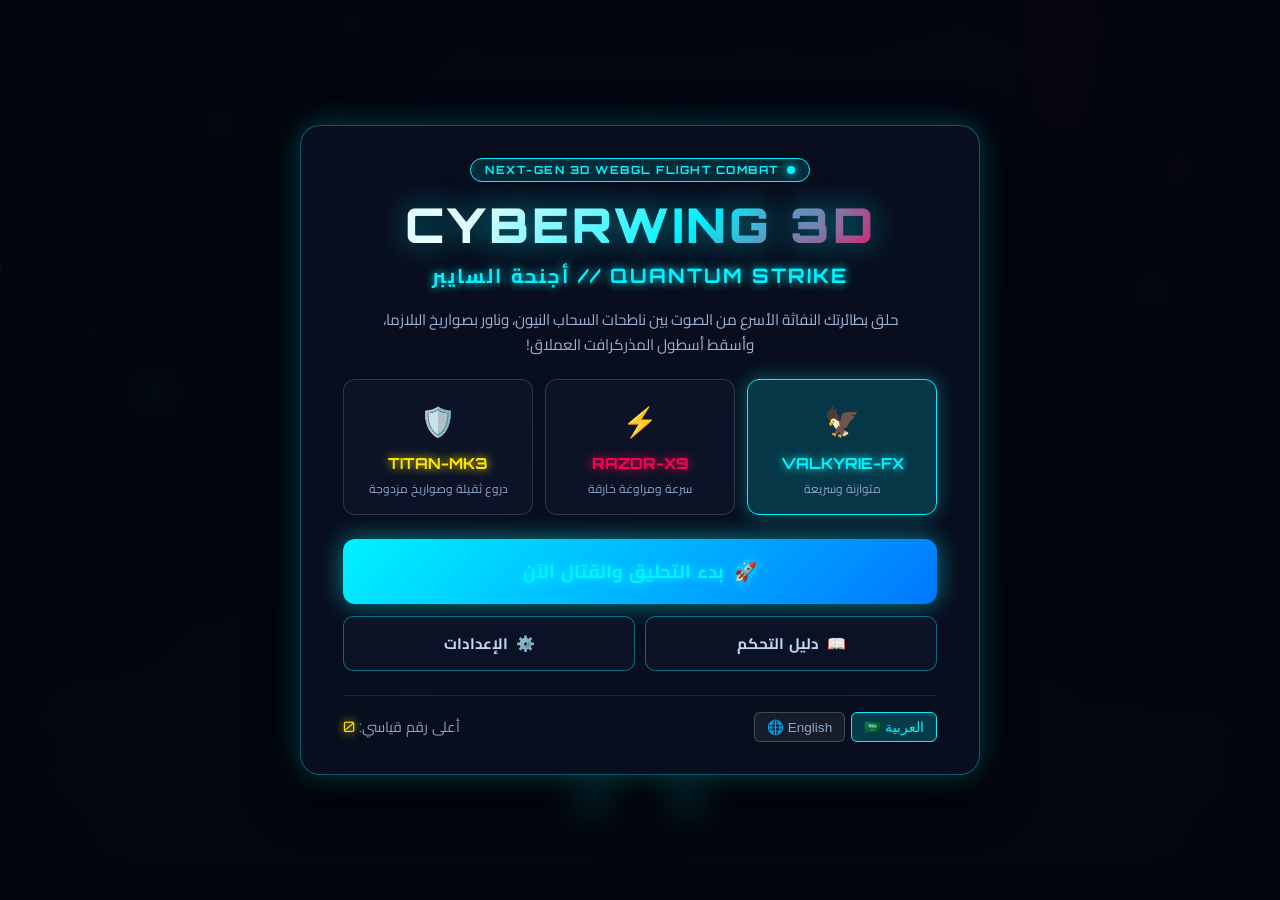
==== commit 48225d56: "Optimize mobile experience: Add Roll button, Auto-Fire toggle, haptic vibration, and landscape orien" ====
--- a/game2/index.html
+++ b/game2/index.html
@@ -141,18 +141,36 @@
 
             <!-- Right Combat Buttons -->
             <div class="touch-combat-panel">
-                <button id="touch-btn-boost" class="touch-circle-btn btn-boost">
+                <button id="touch-btn-boost" class="touch-circle-btn btn-boost" aria-label="Boost">
                     <span class="btn-icon">🔥</span>
                     <span class="btn-lbl" data-i18n="btn_boost">توربو</span>
                 </button>
-                <button id="touch-btn-missile" class="touch-circle-btn btn-missile">
+                <button id="touch-btn-roll" class="touch-circle-btn btn-roll" aria-label="Barrel Roll">
+                    <span class="btn-icon">🔄</span>
+                    <span class="btn-lbl" data-i18n="btn_roll">مراوغة</span>
+                </button>
+                <button id="touch-btn-missile" class="touch-circle-btn btn-missile" aria-label="Missile">
                     <span class="btn-icon">🚀</span>
                     <span class="btn-lbl" data-i18n="btn_missile">صاروخ</span>
                 </button>
-                <button id="touch-btn-fire" class="touch-circle-btn btn-fire">
+                <button id="touch-btn-fire" class="touch-circle-btn btn-fire" aria-label="Fire">
                     <span class="btn-icon">⚡</span>
                     <span class="btn-lbl" data-i18n="btn_fire">إطلاق</span>
                 </button>
+                <button id="touch-btn-autofire" class="touch-circle-btn btn-autofire" aria-label="Auto Fire">
+                    <span class="btn-icon">🎯</span>
+                    <span class="btn-lbl" data-i18n="btn_autofire">آلي: تشغيل</span>
+                </button>
+            </div>
+        </div>
+
+        <!-- Landscape Orientation Advice for Phones -->
+        <div id="landscape-prompt" class="landscape-prompt hidden">
+            <div class="landscape-prompt-content">
+                <div class="rotate-anim-icon">📱 ↷</div>
+                <h3 data-i18n="rotate_device">يرجى تدوير الهاتف بالعرض</h3>
+                <p data-i18n="rotate_desc">لتجربة قيادة ومناورات جوية 3D فائقة الدقة والسلاسة</p>
+                <button id="btn-dismiss-rotate" class="btn-dismiss-rotate">متابعة على أي حال</button>
             </div>
         </div>
 
--- a/game2/style.css
+++ b/game2/style.css
@@ -848,18 +848,141 @@
     box-shadow: 0 0 15px rgba(255, 230, 0, 0.35);
 }
 
+.touch-circle-btn.btn-roll {
+    border-color: var(--neon-purple);
+    box-shadow: 0 0 15px rgba(157, 0, 255, 0.4);
+}
+
 .touch-circle-btn.btn-missile {
     border-color: var(--neon-magenta);
     box-shadow: 0 0 15px rgba(255, 0, 85, 0.35);
 }
 
+.touch-circle-btn.btn-autofire {
+    border-color: var(--neon-green);
+    box-shadow: 0 0 12px rgba(0, 255, 102, 0.3);
+}
+
+.touch-circle-btn.btn-autofire.disabled {
+    border-color: #556677;
+    opacity: 0.6;
+    box-shadow: none;
+}
+
+.touch-circle-btn:active {
+    transform: scale(0.92);
+}
+
 .touch-circle-btn .btn-icon {
+    font-size: 1.15rem;
+}
+
+.touch-circle-btn .btn-lbl {
+    font-size: 0.55rem;
+    font-family: var(--font-heading);
+}
+
+/* Landscape Prompt for Mobile */
+.landscape-prompt {
+    position: fixed;
+    top: 0;
+    left: 0;
+    width: 100vw;
+    height: 100vh;
+    background: rgba(4, 6, 15, 0.94);
+    backdrop-filter: blur(12px);
+    z-index: 9999;
+    display: flex;
+    align-items: center;
+    justify-content: center;
+    text-align: center;
+    padding: 24px;
+}
+
+.landscape-prompt-content {
+    background: rgba(14, 22, 46, 0.9);
+    border: 1px solid var(--neon-cyan);
+    border-radius: 18px;
+    padding: 28px 24px;
+    max-width: 360px;
+    box-shadow: 0 0 35px rgba(0, 243, 255, 0.3);
+    display: flex;
+    flex-direction: column;
+    align-items: center;
+    gap: 12px;
+}
+
+.rotate-anim-icon {
+    font-size: 3rem;
+    animation: rotatePhone 2.2s infinite ease-in-out;
+}
+
+@keyframes rotatePhone {
+    0%, 20% { transform: rotate(0deg); }
+    50%, 80% { transform: rotate(-90deg); }
+    100% { transform: rotate(0deg); }
+}
+
+.landscape-prompt h3 {
+    font-family: var(--font-heading);
+    color: var(--neon-cyan);
     font-size: 1.2rem;
 }
 
-.touch-circle-btn .btn-lbl {
-    font-size: 0.6rem;
-    font-family: var(--font-heading);
+.landscape-prompt p {
+    font-size: 0.85rem;
+    color: #9cb2d4;
+    line-height: 1.5;
+}
+
+.btn-dismiss-rotate {
+    margin-top: 6px;
+    background: transparent;
+    border: 1px solid rgba(255, 255, 255, 0.2);
+    color: #8da4c8;
+    padding: 6px 14px;
+    border-radius: 8px;
+    font-size: 0.8rem;
+    cursor: pointer;
+}
+
+/* Responsive Mobile Layout Adjustments */
+@media (max-height: 500px) and (orientation: landscape) {
+    .touch-joystick-base {
+        width: 100px;
+        height: 100px;
+        bottom: 15px;
+        left: 20px;
+    }
+    .touch-joystick-thumb {
+        width: 40px;
+        height: 40px;
+    }
+    .touch-combat-panel {
+        bottom: 15px;
+        right: 15px;
+        gap: 8px;
+    }
+    .touch-circle-btn {
+        width: 50px;
+        height: 50px;
+    }
+    .touch-circle-btn .btn-icon {
+        font-size: 1rem;
+    }
+    .touch-circle-btn .btn-lbl {
+        font-size: 0.5rem;
+    }
+    .hud-top-bar {
+        padding: 6px 12px;
+    }
+    .hud-bottom-bar {
+        bottom: 5px;
+        padding: 4px 12px;
+    }
+    .gauge-track {
+        height: 6px;
+    }
 }
 
 /* =========================================================
